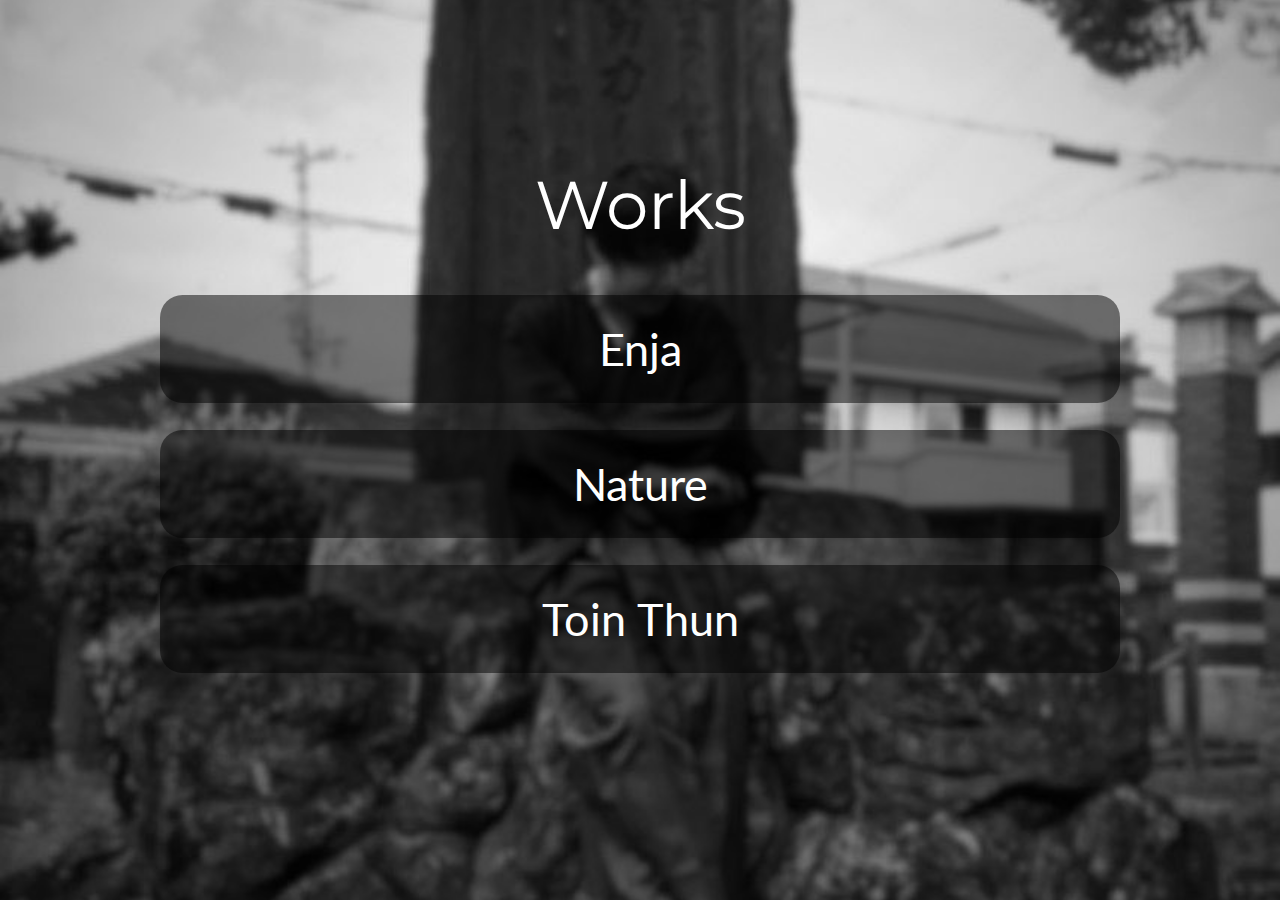
==== works.html @ ed4d28e0 "Add files via upload" ====
<!DOCTYPE html>
<html lang="ja">
    <head>
        <title>Kyuru</title>
        <meta charset="utf-8">
        <link rel="stylesheet" type="text/css" href="css/works.css">
        <link href="https://fonts.googleapis.com/css2?family=Montserrat:wght@200&display=swap" rel="stylesheet">
        <link href="https://fonts.googleapis.com/css2?family=Lato&display=swap" rel="stylesheet">
        <link href="https://fonts.googleapis.com/css2?family=Zen+Maru+Gothic&display=swap" rel="stylesheet"> 
        <script src="https://code.jquery.com/jquery-3.3.1.js"></script>
    </head>
    <body>
        <div class="menu">
            <div class="menu_title">
                Works
            </div>
            
            <div class="menu_button enja">
                Enja
            </div>

            <div class="menu_button nature">
                Nature
            </div>

            <div class="menu_button tointhun">
                Toin Thun
            </div>

        </div>
    </body>

    <script src="js/main.js"></script>
</html>
---- css/works.css ----
*{
    margin:0;
}

body{
    -webkit-user-select: none;
    -moz-user-select: none;
    -ms-user-select: none;
    user-select: none;
    -webkit-text-size-adjust: 100%;
    touch-action:pan-y;
    height:100vh;
    height:100dvh;
    width:100vw;
    background-image:url(img/bg.jpg);
    background-size:cover;
    background-position:center;
    background-repeat:no-repeat;
    display:flex;
    justify-content:center;
    align-items:center;
}

.menu{
    width:75vw;
    z-index:100;
    padding-bottom:7.5vh;
    padding-bottom:7.5vh;
}

.menu > div{
    opacity:0;
    transform: translate(30px,0px);
    transition: opacity 0.2s ease-in-out, transform 0.2s ease-in-out;
}

.menu > #fadein{
    opacity:1;
    transform: translate(0px,0px);
}

.menu > #fadeout{
    opacity:0;
    transform: translate(-30px,0px);
}

.menu_title{
    height:10vh;
    height:10dvh;
    width:100%;
    font-family: 'Montserrat', sans-serif;
    font-size:7.5vh;
    font-size:7.5dvh;
    color:white;
    display:flex;
    justify-content:center;
    align-items:center;

    margin-bottom:5vh;
    margin-bottom:5dvh;
}

.menu_button{
    height:12vh;
    height:12dvh;
    width:100%;
    font-family: 'Lato', sans-serif;
    font-size:5vh;
    font-size:5dvh;
    color:white;
    background-color:rgba(0,0,0,0.5);
    border-radius:2.5vh;
    border-radius:2.5dvh;
    display:flex;
    justify-content:center;
    align-items:center;

    margin-top:3vh;
    margin-top:3dvh;
}
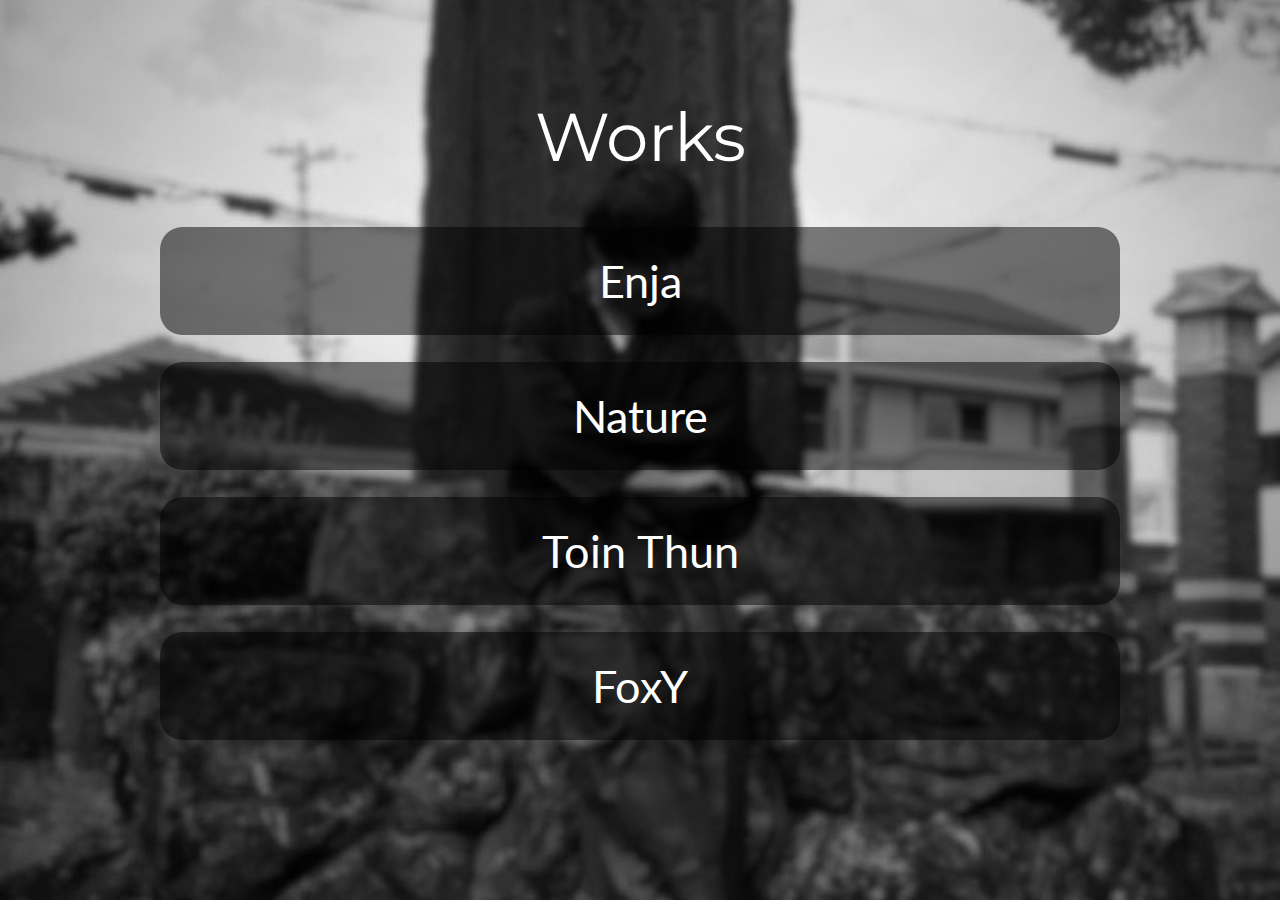
==== commit 96d29f91: "Add files via upload" ====
--- a/works.html
+++ b/works.html
@@ -27,6 +27,12 @@
                 Toin Thun
             </div>
 
+            <div class="menu_button foxy">
+                FoxY
+            </div>
+
+            
+
         </div>
     </body>
 
